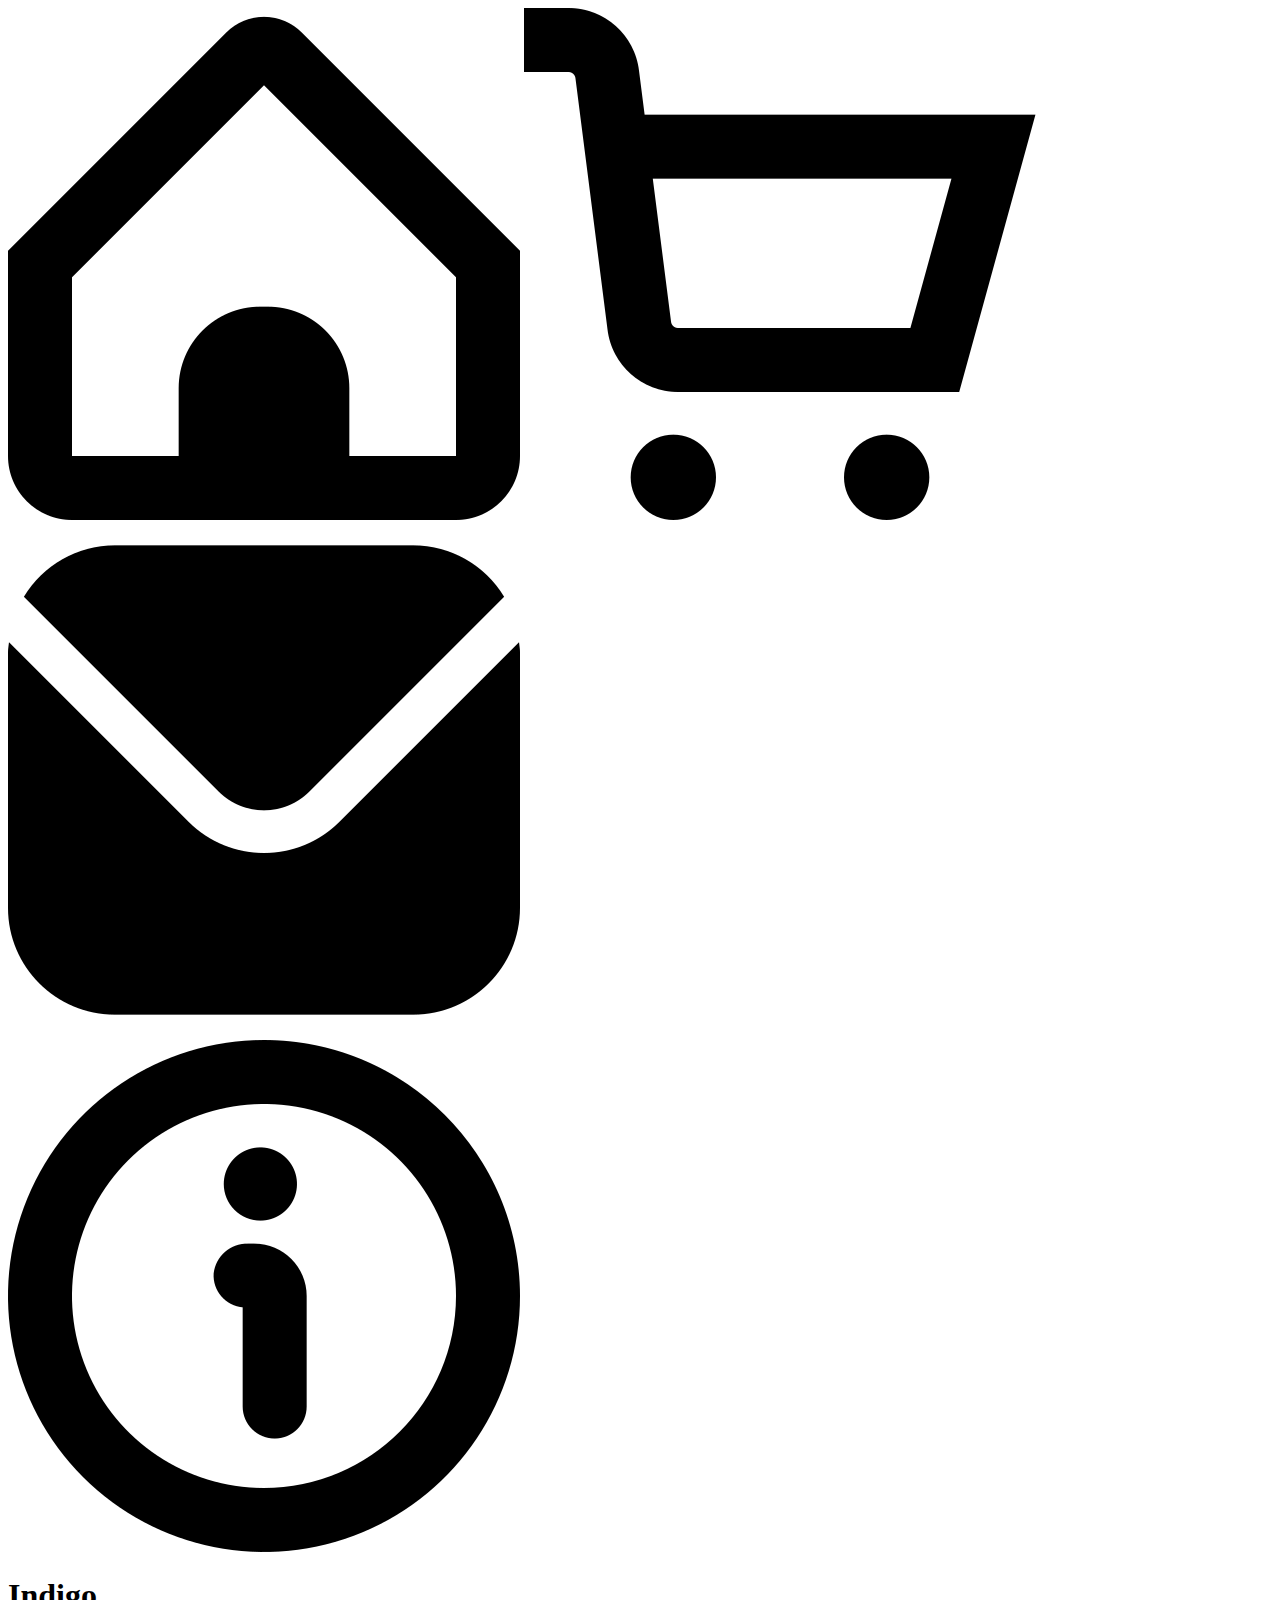
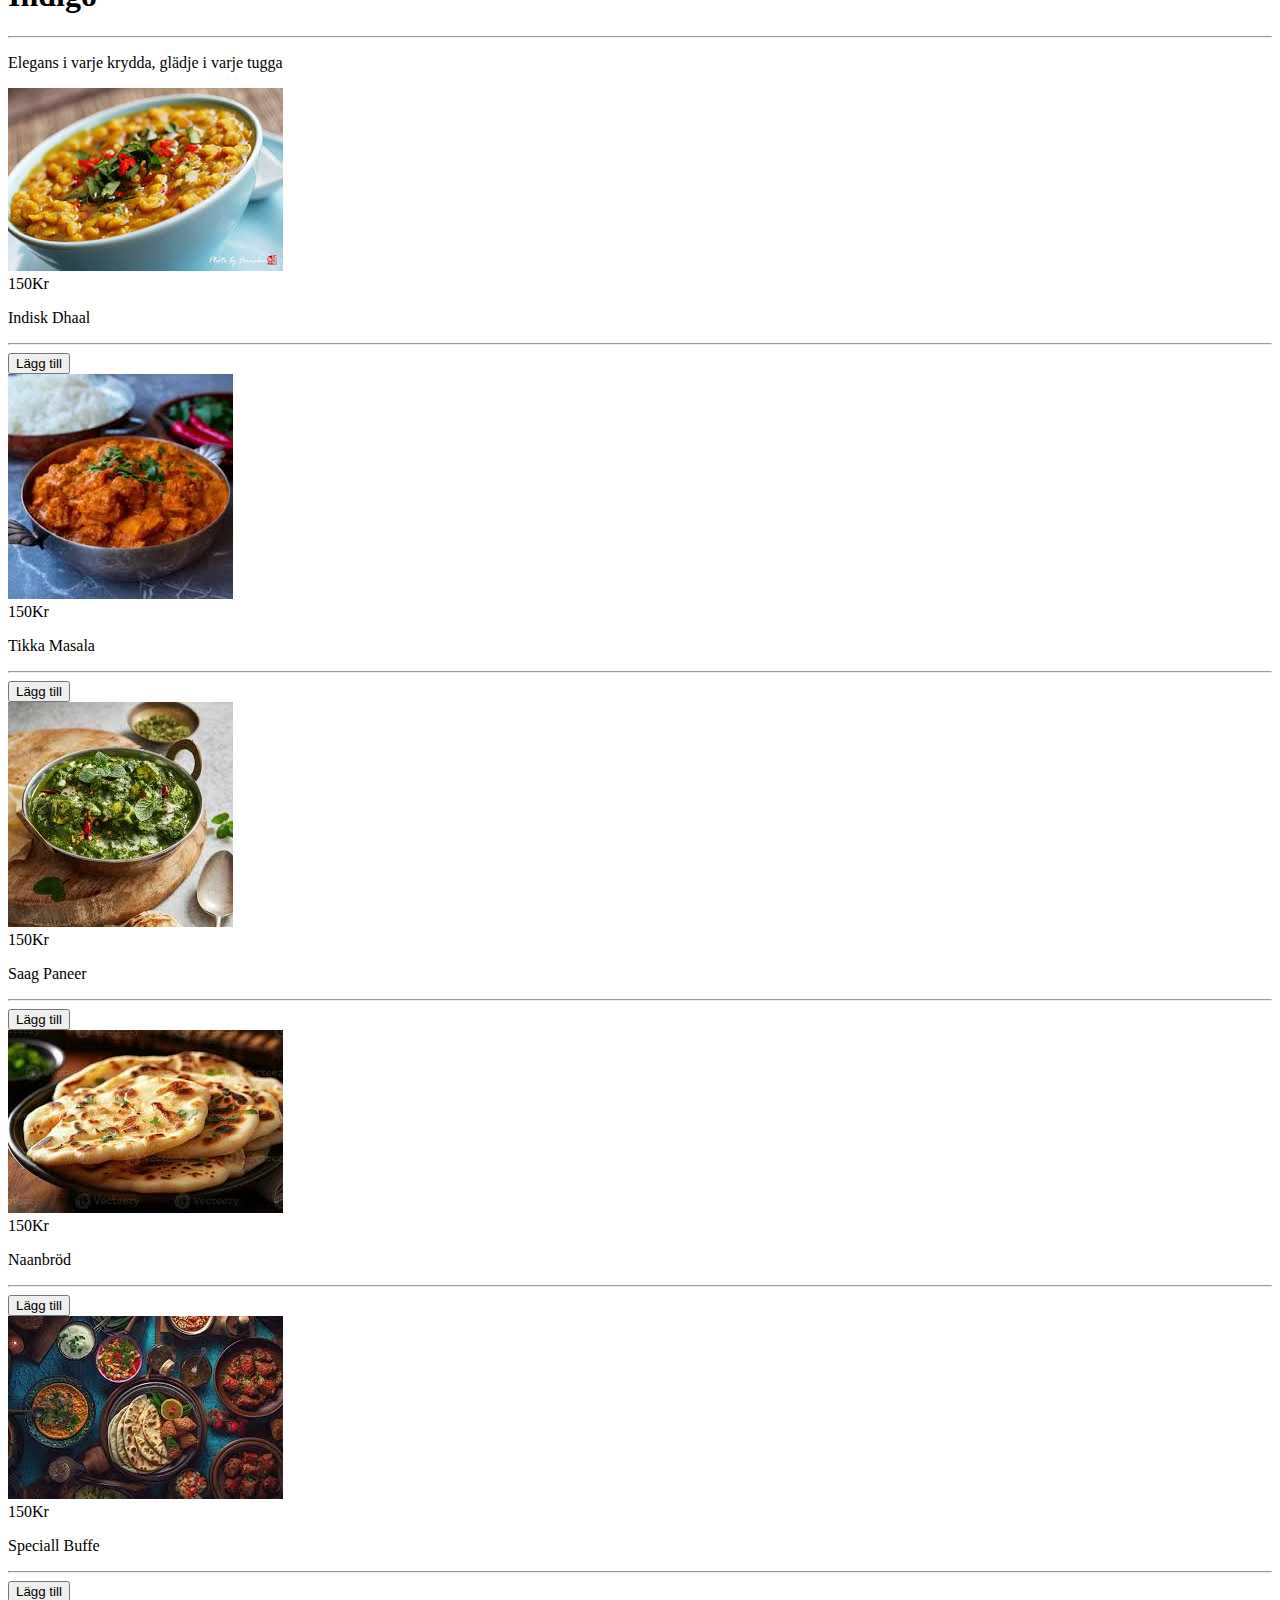
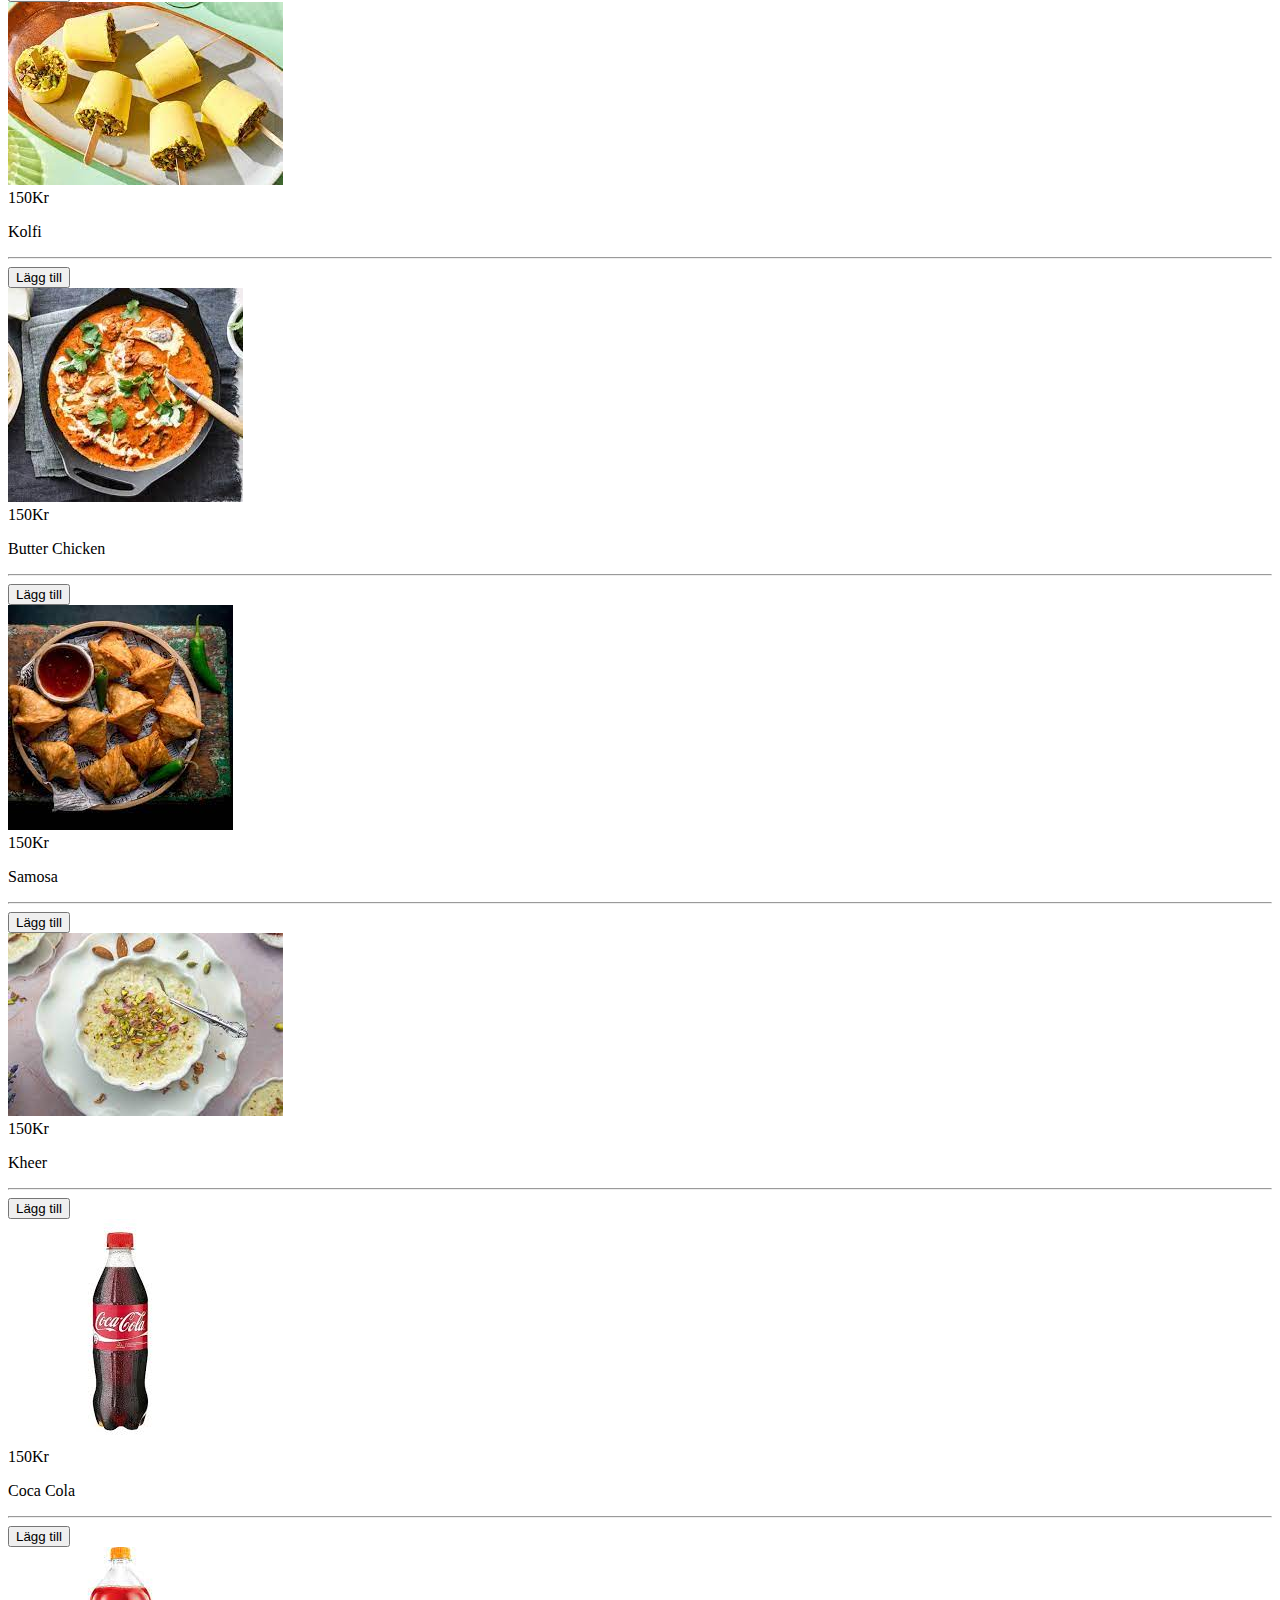
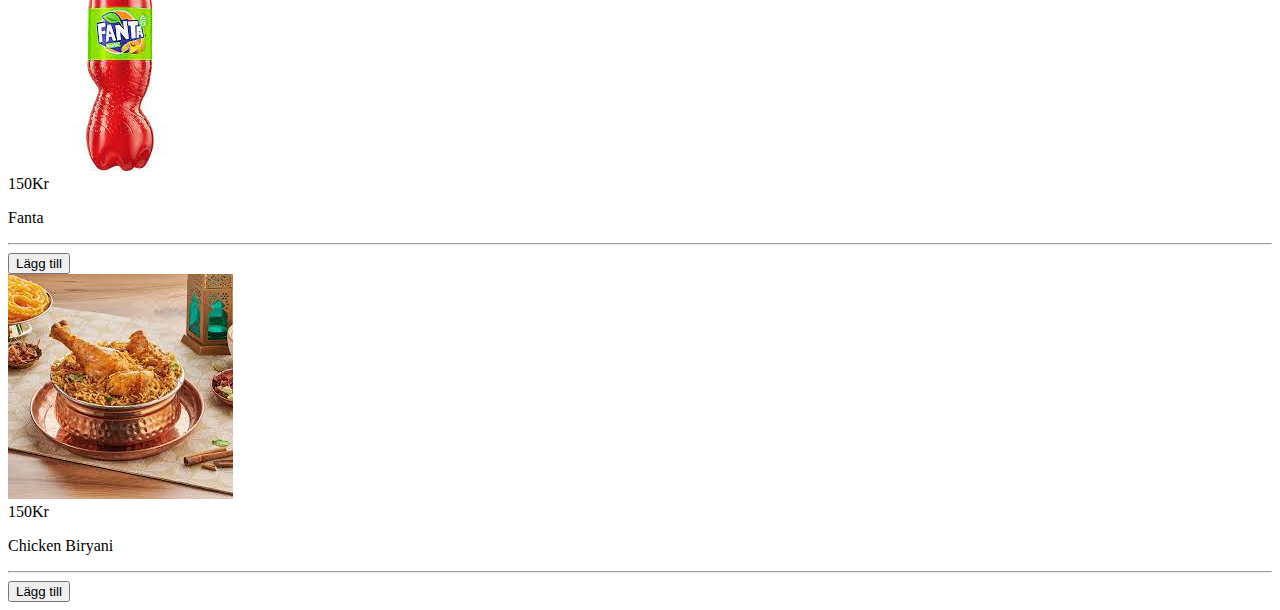
==== index.html @ 24d9c146 "ändrat till index.html för github pages" ====
<!DOCTYPE html>
<html lang="en">
<head>
    <meta charset="UTF-8">
    <meta name="viewport" content="width=device-width, initial-scale=1.0">
    <title>Indigo</title>

    <link rel="stylesheet" href="index.css">
    
</head>
<body>

    <nav>
        <div class="upper">
            <a href="/index.html"><img src="/Bilder/home.png" alt="hemknapp"></a>
            <a href="Kundvagn/kundvagn.html"><img src="/Bilder/shopping-cart.png" alt="kundvagn"></a>
            <a href="/kontakt/kontakt.html"><img src="/Bilder/envelope.png" alt="Mail"></a>
        </div>
        <a href="/info/info.html"><img src="./Bilder/info (1).png" alt="info"></a>
    </nav>

    <div class="box">

        <header>

            <div class="rubrik">
                <h1>Indigo</h1>
                <hr>
                <p>Elegans i varje krydda, glädje i varje tugga</p>
            </div>

        </header>

        <main>
            <div class="mat">
                <div class="objekt">
                    <div class="kort">
                        <img src="/Bilder/images (1).jpg" alt="__">            
                        <div class="pris">150Kr</div>
                        <p>Indisk Dhaal</p>
                        <hr>
                        <button class="add-to-cart" data-product-id="1">Lägg till</button>
                    </div>
                </div>
                <div class="objekt">
                    <div class="kort">
                        <img src="/Bilder/images (2).jpg" alt="__">            
                        <div class="pris">150Kr</div>
                        <p>Tikka Masala</p>
                        <hr>
                        <button class="add-to-cart" data-product-id="2">Lägg till</button>
                    </div>
                </div>
                <div class="objekt">
                    <div class="kort">
                        <img src="/Bilder/images (3).jpg" alt="__">            
                        <div class="pris">150Kr</div>
                        <p>Saag Paneer</p>
                        <hr>
                        <button class="add-to-cart" data-product-id="3">Lägg till</button>
                    </div>
                </div>
                <div class="objekt">
                    <div class="kort">
                        <img src="/Bilder/images (4).jpg" alt="__">            
                        <div class="pris">150Kr</div>
                        <p>Naanbröd</p>
                        <hr>
                        <button class="add-to-cart" data-product-id="4">Lägg till</button>
                    </div>
                </div>
                <div class="objekt">
                    <div class="kort">
                        <img src="/Bilder/images (5).jpg" alt="__">            
                        <div class="pris">150Kr</div>
                        <p>Speciall Buffe</p>
                        <hr>
                        <button class="add-to-cart" data-product-id="5">Lägg till</button>
                    </div>
                </div>
                <div class="objekt">
                    <div class="kort">
                        <img src="/Bilder/nedladdning (1).jpg" alt="__">            
                        <div class="pris">150Kr</div>
                        <p>Kolfi</p>
                        <hr>
                        <button class="add-to-cart" data-product-id="6">Lägg till</button>
                    </div>
                </div>
                <div class="objekt">
                    <div class="kort">
                        <img src="/Bilder/nedladdning (2).jpg" alt="__">            
                        <div class="pris">150Kr</div>
                        <p>Butter Chicken</p>
                        <hr>
                        <button class="add-to-cart" data-product-id="7">Lägg till</button>
                    </div>
                </div>
                <div class="objekt">
                    <div class="kort">
                        <img src="/Bilder/nedladdning (4).jpg" alt="__">            
                        <div class="pris">150Kr</div>
                        <p>Samosa</p>
                        <hr>
                        <button class="add-to-cart" data-product-id="8">Lägg till</button>
                    </div>
                </div>
                <div class="objekt">
                    <div class="kort">
                        <img src="/Bilder/nedladdning (5).jpg" alt="__">            
                        <div class="pris">150Kr</div>
                        <p>Kheer</p>
                        <hr>
                        <button class="add-to-cart" data-product-id="9">Lägg till</button>
                    </div>
                </div>
                <div class="objekt">
                    <div class="kort">
                        <img src="/Bilder/nedladdning (6).jpg" alt="__">            
                        <div class="pris">150Kr</div>
                        <p>Coca Cola</p>
                        <hr>
                        <button class="add-to-cart" data-product-id="10">Lägg till</button>
                    </div>
                </div>
                <div class="objekt">
                    <div class="kort">
                        <img src="/Bilder/nedladdning (7).jpg" alt="__">            
                        <div class="pris">150Kr</div>
                        <p>Fanta</p>
                        <hr>
                        <button class="add-to-cart" data-product-id="11">Lägg till</button>
                    </div>
                </div>
                <div class="objekt">
                    <div class="kort">
                        <img src="/Bilder/nedladdning (3).jpg" alt="__">            
                        <div class="pris">150Kr</div>
                        <p>Chicken Biryani</p>
                        <hr>
                        <button class="add-to-cart" data-product-id="12">Lägg till</button>
                    </div>
                </div>
            </div>
        </main>


    </div>

    <script src="script.js"></script>

    

</body>
</html>
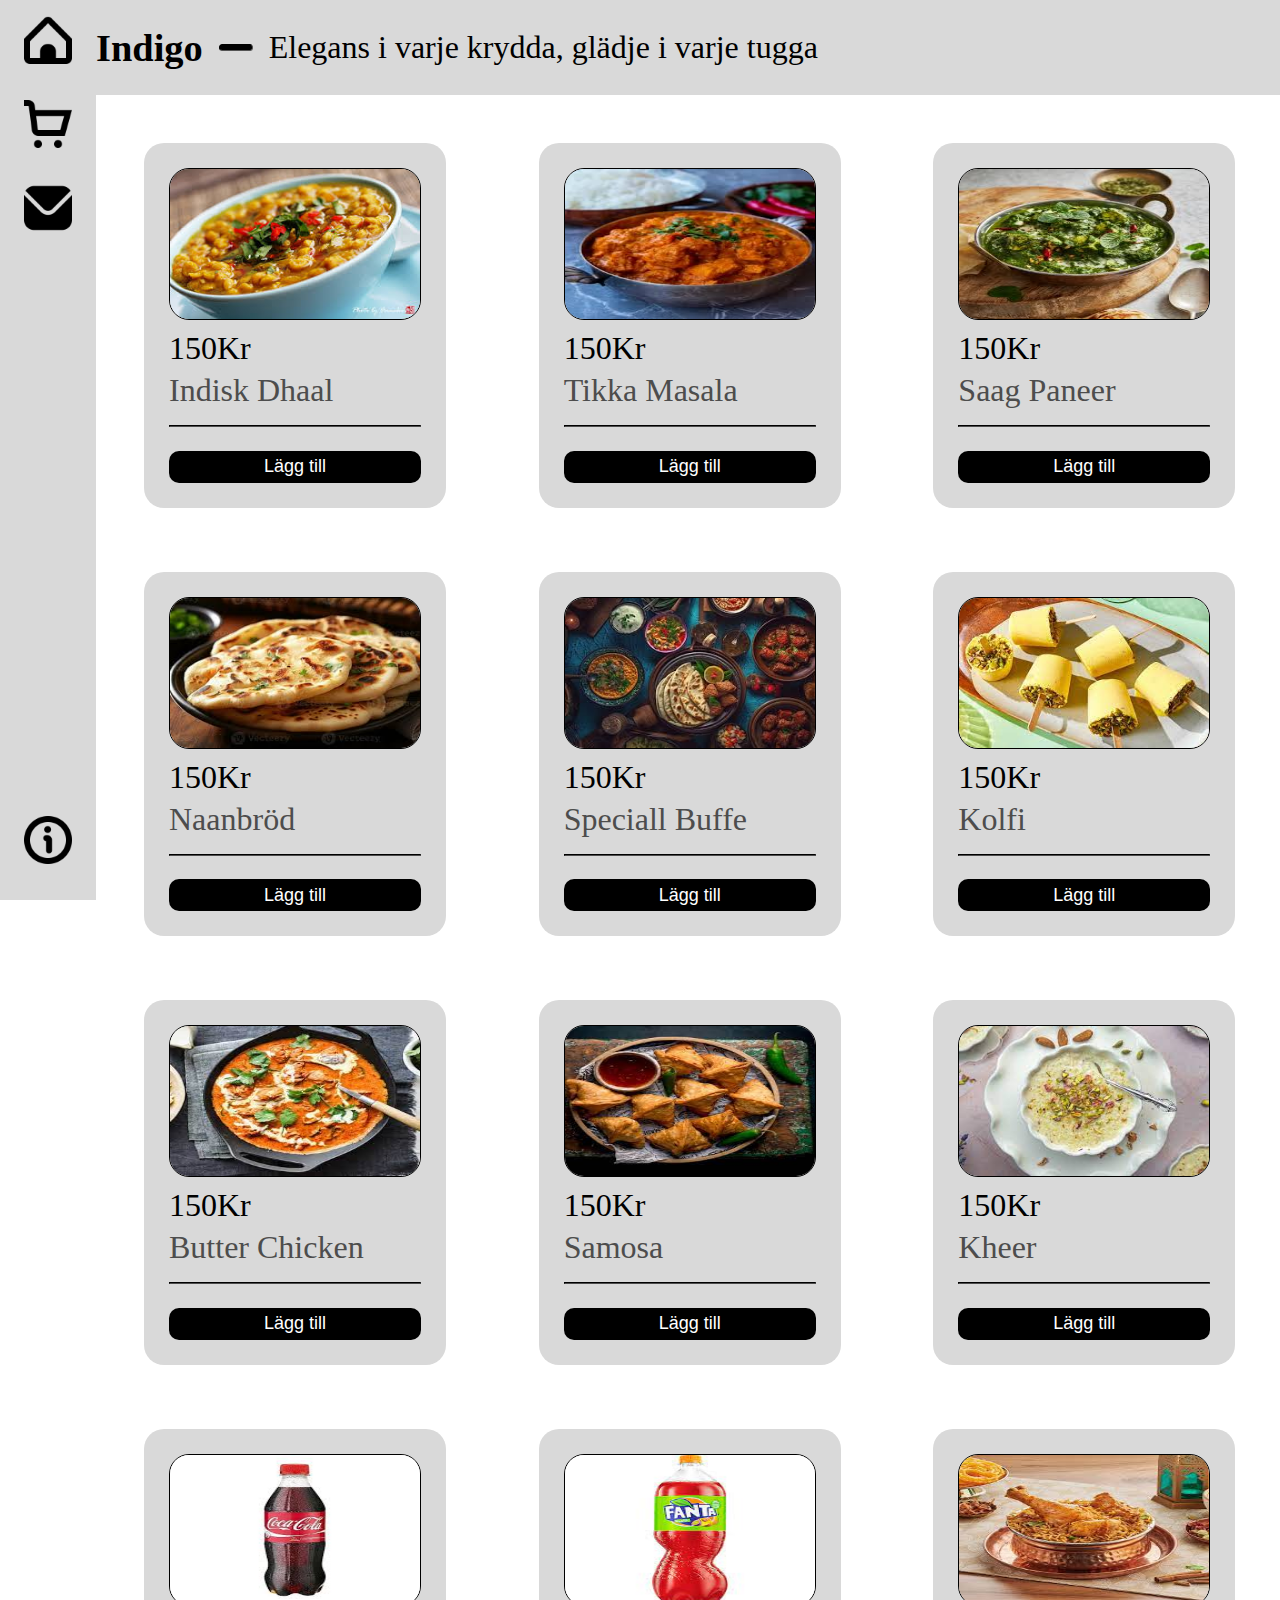
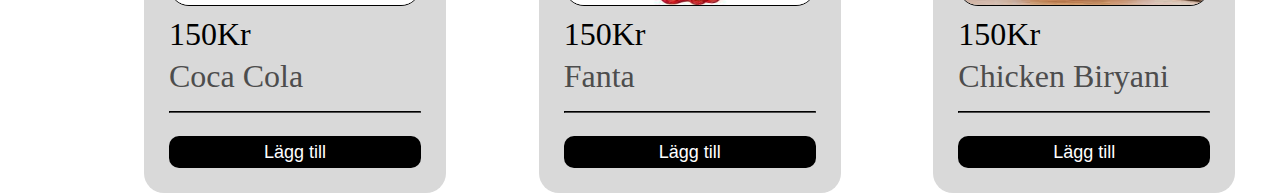
==== commit daabd095: "ändrat till index.css (stort I förut)" ====
--- a/index.html
+++ b/index.html
@@ -5,18 +5,18 @@
     <meta name="viewport" content="width=device-width, initial-scale=1.0">
     <title>Indigo</title>
 
-    <link rel="stylesheet" href="index.css">
+    <link rel="stylesheet" href="./Index.css">
     
 </head>
 <body>
 
     <nav>
         <div class="upper">
-            <a href="/index.html"><img src="/Bilder/home.png" alt="hemknapp"></a>
-            <a href="Kundvagn/kundvagn.html"><img src="/Bilder/shopping-cart.png" alt="kundvagn"></a>
-            <a href="/kontakt/kontakt.html"><img src="/Bilder/envelope.png" alt="Mail"></a>
+            <a href="./index.html"><img src="./Bilder/home.png" alt="hemknapp"></a>
+            <a href="./Kundvagn/kundvagn.html"><img src="./Bilder/shopping-cart.png" alt="kundvagn"></a>
+            <a href="./kontakt/kontakt.html"><img src="./Bilder/envelope.png" alt="Mail"></a>
         </div>
-        <a href="/info/info.html"><img src="./Bilder/info (1).png" alt="info"></a>
+        <a href="./info/info.html"><img src="./Bilder/info (1).png" alt="info"></a>
     </nav>
 
     <div class="box">
@@ -35,7 +35,7 @@
             <div class="mat">
                 <div class="objekt">
                     <div class="kort">
-                        <img src="/Bilder/images (1).jpg" alt="__">            
+                        <img src="./Bilder/images (1).jpg" alt="__">            
                         <div class="pris">150Kr</div>
                         <p>Indisk Dhaal</p>
                         <hr>
@@ -44,7 +44,7 @@
                 </div>
                 <div class="objekt">
                     <div class="kort">
-                        <img src="/Bilder/images (2).jpg" alt="__">            
+                        <img src="./Bilder/images (2).jpg" alt="__">            
                         <div class="pris">150Kr</div>
                         <p>Tikka Masala</p>
                         <hr>
@@ -53,7 +53,7 @@
                 </div>
                 <div class="objekt">
                     <div class="kort">
-                        <img src="/Bilder/images (3).jpg" alt="__">            
+                        <img src="./Bilder/images (3).jpg" alt="__">            
                         <div class="pris">150Kr</div>
                         <p>Saag Paneer</p>
                         <hr>
@@ -62,7 +62,7 @@
                 </div>
                 <div class="objekt">
                     <div class="kort">
-                        <img src="/Bilder/images (4).jpg" alt="__">            
+                        <img src="./Bilder/images (4).jpg" alt="__">            
                         <div class="pris">150Kr</div>
                         <p>Naanbröd</p>
                         <hr>
@@ -71,7 +71,7 @@
                 </div>
                 <div class="objekt">
                     <div class="kort">
-                        <img src="/Bilder/images (5).jpg" alt="__">            
+                        <img src="./Bilder/images (5).jpg" alt="__">            
                         <div class="pris">150Kr</div>
                         <p>Speciall Buffe</p>
                         <hr>
@@ -80,7 +80,7 @@
                 </div>
                 <div class="objekt">
                     <div class="kort">
-                        <img src="/Bilder/nedladdning (1).jpg" alt="__">            
+                        <img src="./Bilder/nedladdning (1).jpg" alt="__">            
                         <div class="pris">150Kr</div>
                         <p>Kolfi</p>
                         <hr>
@@ -89,7 +89,7 @@
                 </div>
                 <div class="objekt">
                     <div class="kort">
-                        <img src="/Bilder/nedladdning (2).jpg" alt="__">            
+                        <img src="./Bilder/nedladdning (2).jpg" alt="__">            
                         <div class="pris">150Kr</div>
                         <p>Butter Chicken</p>
                         <hr>
@@ -98,7 +98,7 @@
                 </div>
                 <div class="objekt">
                     <div class="kort">
-                        <img src="/Bilder/nedladdning (4).jpg" alt="__">            
+                        <img src="./Bilder/nedladdning (4).jpg" alt="__">            
                         <div class="pris">150Kr</div>
                         <p>Samosa</p>
                         <hr>
@@ -107,7 +107,7 @@
                 </div>
                 <div class="objekt">
                     <div class="kort">
-                        <img src="/Bilder/nedladdning (5).jpg" alt="__">            
+                        <img src="./Bilder/nedladdning (5).jpg" alt="__">            
                         <div class="pris">150Kr</div>
                         <p>Kheer</p>
                         <hr>
@@ -116,7 +116,7 @@
                 </div>
                 <div class="objekt">
                     <div class="kort">
-                        <img src="/Bilder/nedladdning (6).jpg" alt="__">            
+                        <img src="./Bilder/nedladdning (6).jpg" alt="__">            
                         <div class="pris">150Kr</div>
                         <p>Coca Cola</p>
                         <hr>
@@ -125,7 +125,7 @@
                 </div>
                 <div class="objekt">
                     <div class="kort">
-                        <img src="/Bilder/nedladdning (7).jpg" alt="__">            
+                        <img src="./Bilder/nedladdning (7).jpg" alt="__">            
                         <div class="pris">150Kr</div>
                         <p>Fanta</p>
                         <hr>
@@ -134,7 +134,7 @@
                 </div>
                 <div class="objekt">
                     <div class="kort">
-                        <img src="/Bilder/nedladdning (3).jpg" alt="__">            
+                        <img src="./Bilder/nedladdning (3).jpg" alt="__">            
                         <div class="pris">150Kr</div>
                         <p>Chicken Biryani</p>
                         <hr>
--- a/Index.css
+++ b/Index.css
@@ -0,0 +1,200 @@
+body{
+    margin: 0;
+}
+
+nav{
+    width: 6rem;
+    height: 100%;
+    position:fixed ;
+    background-color: #D9D9D9;
+    display: flex;
+    flex-direction: column;
+    justify-content: space-between;
+    text-align: center;
+}
+
+a > img{
+    width: 3rem;
+    height: auto;
+    margin-top: 2rem;
+    margin-bottom: 2rem;
+}
+
+.upper{
+    display: flex;
+    flex-direction: column;
+}
+
+.upper > a > img{
+    width: 3rem;
+    height: auto;
+    margin-top: 1rem;
+    margin-bottom: 1rem;
+}
+
+
+
+.box{
+    width:auto;
+    margin-left: 6rem;
+}
+
+header{
+    background-color: #D9D9D9;
+    display: flex;
+    flex-direction: row;
+    justify-content: space-between;
+    margin: 0;
+    width: auto;
+}
+
+.rubrik{
+    display: flex;
+    flex-direction: row;
+    flex-wrap: wrap;
+    margin: 0;
+    font-size: larger;
+}
+
+.rubrik > hr{
+    margin: 0;
+    width: 2rem;
+    height: 0.3rem;
+    margin: auto;
+    margin-left: 1rem;
+    margin-right: 1rem;
+    background-color: #000;
+    border-radius: 5px;
+    border-color: #000;
+}
+
+.rubrik > p{
+    margin-top: auto;
+    margin-bottom: auto;
+    font-size: xx-large;
+}
+
+
+
+
+main{
+    margin: auto;
+}
+
+.kort{
+    width: min-content;
+    height: min-content;
+    cursor: pointer;
+    font-size: larger;
+}
+
+.kort>.pris,
+.kort>p{
+    margin-top: 2px;
+    margin-bottom: 5px;
+    text-align: left;
+}
+
+.pris{
+    font: 600;
+    font-size: xx-large;
+}
+
+.kort> p{
+    color: #4d4d4d;
+}
+
+.kort >hr{
+    background-color: #4d4d4d;
+    border-color: #4d4d4d;
+}
+
+.add-to-cart{
+    width: 100%;
+    height: 2rem;
+    border: none;
+    border-radius: 10px;
+    background-color: #000;
+    color: #fff;
+    cursor: pointer;
+    transition: ease-in-out 0.2s;
+    font-size: large;
+}
+
+.add-to-cart:hover{
+    background-color: #959595;
+    border: 1px solid #000;
+}
+
+.kort{
+    padding: 25px;
+    background-color: #D9D9D9;
+    border-radius: 20px;
+    font-size: xx-large;
+}
+
+.kort>img{
+    border-radius: 20px;
+    border: 1.5px solid #000;
+    height: 150px;
+    width: 250px;
+}
+
+
+
+
+
+@media only screen and (min-width: 821px){
+    .mat{
+        margin: auto;
+        margin-top: 2rem;
+        display: grid;
+        grid-template-columns: auto auto auto;
+        gap: 3rem;
+    }
+    .objekt{
+        margin-top: 1rem;
+        text-align: center;
+    }
+    main{
+        margin-left: 3rem;
+    }
+
+    
+}
+
+@media only screen and (min-width: 392px) and (max-width: 820px){
+    .mat{
+        margin: auto;
+        display: grid;
+        grid-template-columns: auto auto;
+        gap: 3rem;
+    }
+    .objekt{
+        margin-top: 1rem;
+        text-align: center;
+    }
+    main{
+        margin: 1rem;
+    }
+
+}
+
+@media only screen and (max-width: 391px){
+    .mat{
+        margin: 0.5rem;
+        display: grid;
+        grid-template-columns: auto;
+        gap: 0.5rem;
+    }
+    .objekt{
+        margin-top: 1rem;
+        text-align: center;
+        width: 90%;
+        height: 90%;
+    }
+
+    header{
+        padding-bottom: 10px;
+    }
+}
